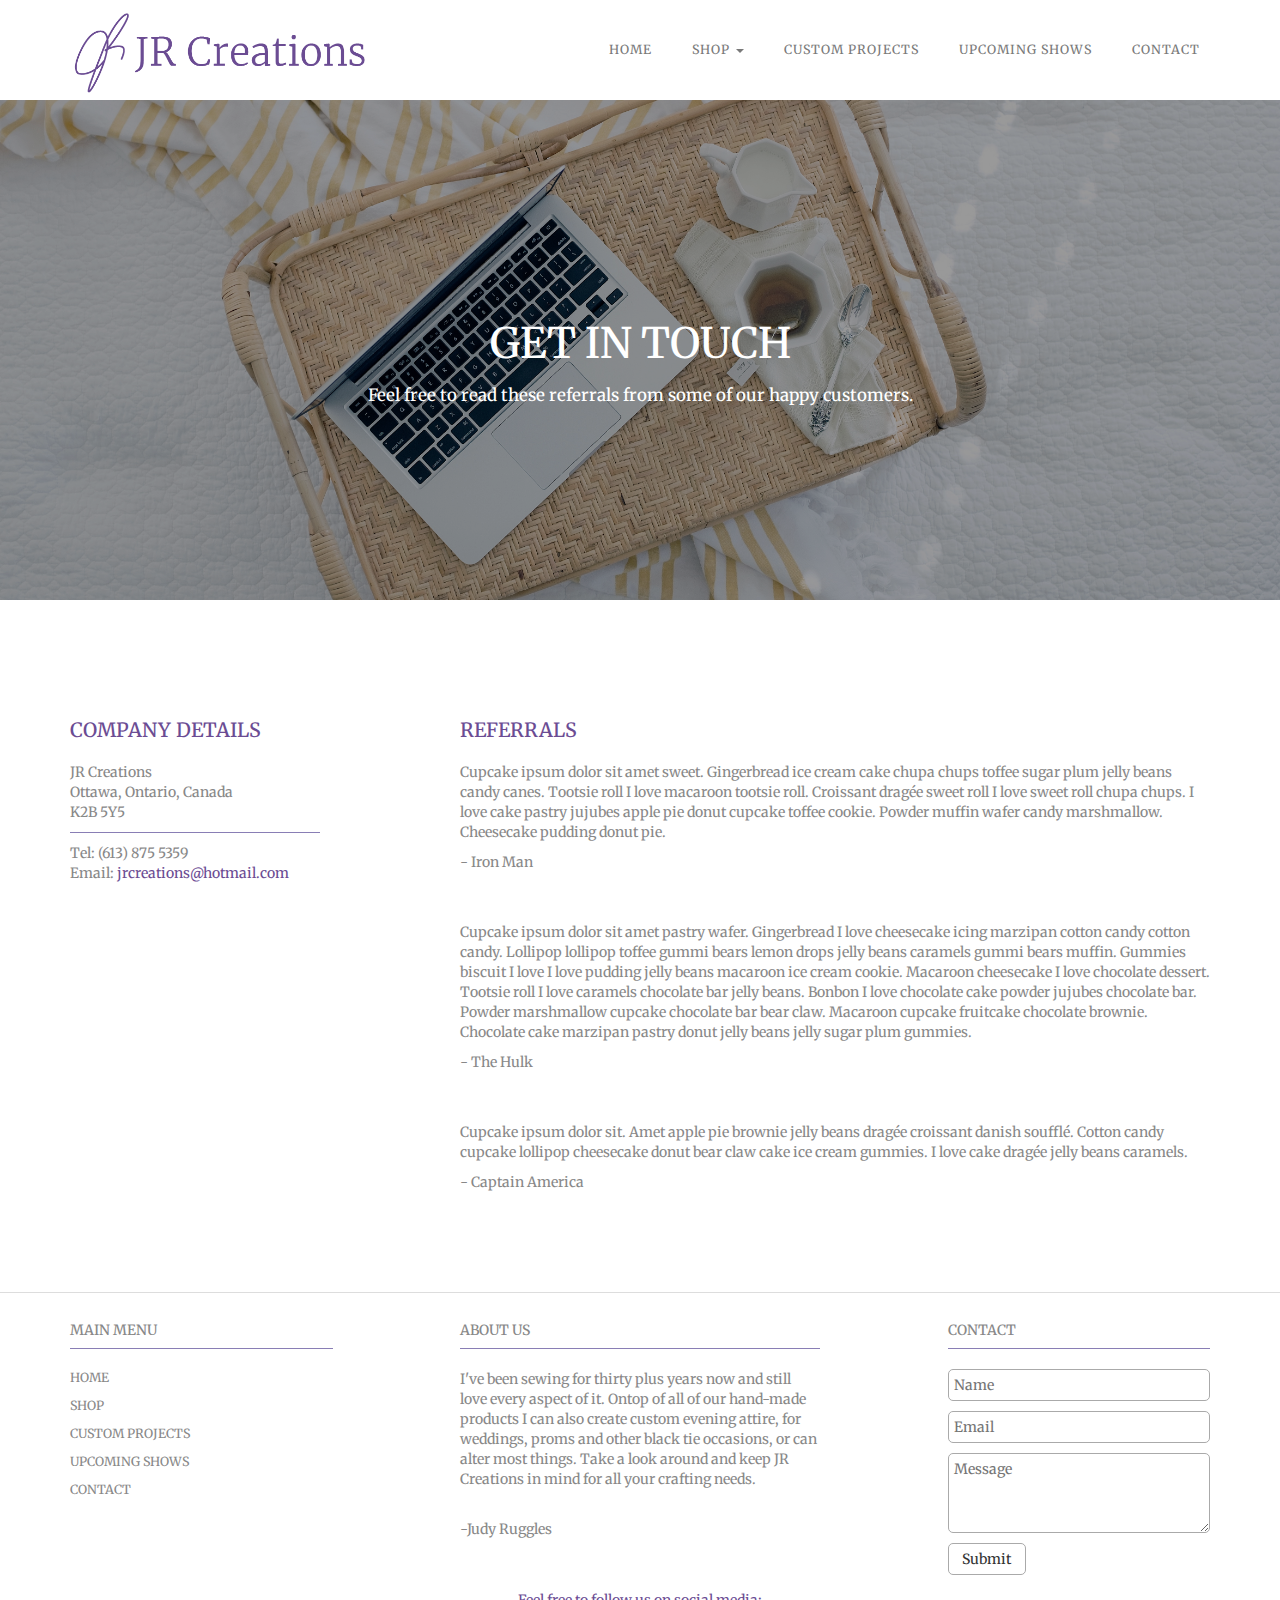
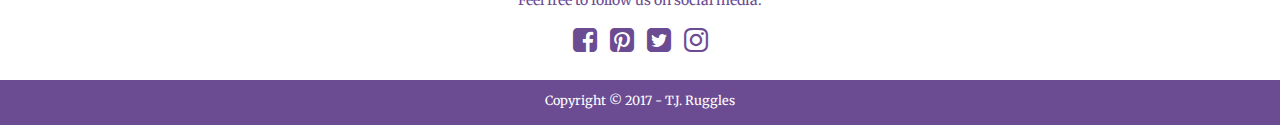
==== contact.html @ 87b07b81 "comitting site" ====
<!DOCTYPE html>
<html lang="en">
<head>
  <meta charset="UTF-8">
  <meta name="viewport" content="width=device-width, initial-scale=1.0">
  <meta http-equiv="X-UA-Compatible" content="ie=edge">
  <title>JR Creations | Contact</title>
  <link rel="stylesheet" href="https://maxcdn.bootstrapcdn.com/bootstrap/3.3.7/css/bootstrap.min.css" integrity="sha384-BVYiiSIFeK1dGmJRAkycuHAHRg32OmUcww7on3RYdg4Va+PmSTsz/K68vbdEjh4u" crossorigin="anonymous">
  <link rel="stylesheet" href="https://maxcdn.bootstrapcdn.com/font-awesome/4.7.0/css/font-awesome.min.css">
  <link href="https://fonts.googleapis.com/css?family=Merriweather:300" rel="stylesheet">
  <link rel="stylesheet" href="css/contact.css">
</head>
<body>
  <nav class="navbar navbar-default">
  <div class="container">
    <!-- Brand and toggle get grouped for better mobile display -->
    <div class="navbar-header">
      <button type="button" class="navbar-toggle collapsed" data-toggle="collapse" data-target="#bs-example-navbar-collapse-1" aria-expanded="false">
        <span class="sr-only">Toggle navigation</span>
        <span class="icon-bar"></span>
        <span class="icon-bar"></span>
        <span class="icon-bar"></span>
      </button>
      <a class="navbar-brand" href="index.html"><img src="css/images/logo.png" alt="JR Creations logo"></a>
    </div>

    <!-- Collect the nav links, forms, and other content for toggling -->
    <div class="collapse navbar-collapse" id="bs-example-navbar-collapse-1">
      <ul class="nav navbar-nav navbar-right">
        <li><a href="index.html">Home <span class="sr-only">(current)</span></a></li>
        <li class="dropdown">
          <a href="#" class="dropdown-toggle" data-toggle="dropdown" role="button" aria-haspopup="true" aria-expanded="false">Shop <span class="caret"></span></a>
          <ul class="dropdown-menu">
            <li><a href="purses.html">Purses & Bags</a></li>
            <li><a href="wallets.html">Wallets</a></li>
            <li><a href="sleeves.html">Sleeves</a></li>
            <li role="separator" class="divider"></li>
            <li><a href="kids.html">Kids</a></li>
            <li><a href="seasonal.html">Seasonal</a></li>
          </ul>
        </li>
        <li><a href="custom-projects.html">Custom Projects</a></li>
        <li><a href="upcoming-shows.html">Upcoming Shows</a></li>
        <li><a href="contact.html">Contact</a></li>
      </ul>
    </div><!-- /.navbar-collapse -->
  </div><!-- /.container -->
  </nav>

  <div class="jumbotron">
    <div class="dark-background">
      <div class="container">
        <h1>Get in Touch</h1>
        <h3>Feel free to read these referrals from some of our happy customers.</h3>
      </div>
    </div>
  </div>

  <div class="content">
    <div class="container">
      <div class="row">
        <div class="company col-md-4">
          <h3 class='title'>Company Details</h3>
          <p>JR Creations<br />
            Ottawa, Ontario, Canada<br />
            K2B 5Y5</p>
            <hr>
          <p>Tel: (613) 875 5359<br />
            Email: <a href="mailto:jrcreations.@hotmail.com">jrcreations@hotmail.com</a></p>
        </div>
        <div class="referrals col-md-8">
          <h3 class="title">Referrals</h3>
          <div class="quote">
            <p>Cupcake ipsum dolor sit amet sweet. Gingerbread ice cream cake chupa chups toffee sugar plum jelly beans candy canes. Tootsie roll I love macaroon tootsie roll. Croissant dragée sweet roll I love sweet roll chupa chups. I love cake pastry jujubes apple pie donut cupcake toffee cookie. Powder muffin wafer candy marshmallow. Cheesecake pudding donut pie.</p>
            <p>- Iron Man</p>
          </div>
          <div class="quote">
            <p>Cupcake ipsum dolor sit amet pastry wafer. Gingerbread I love cheesecake icing marzipan cotton candy cotton candy. Lollipop lollipop toffee gummi bears lemon drops jelly beans caramels gummi bears muffin. Gummies biscuit I love I love pudding jelly beans macaroon ice cream cookie. Macaroon cheesecake I love chocolate dessert. Tootsie roll I love caramels chocolate bar jelly beans. Bonbon I love chocolate cake powder jujubes chocolate bar. Powder marshmallow cupcake chocolate bar bear claw. Macaroon cupcake fruitcake chocolate brownie. Chocolate cake marzipan pastry donut jelly beans jelly sugar plum gummies.</p>
            <p>- The Hulk</p>
          </div>
            <div class="quote">
            <p>Cupcake ipsum dolor sit. Amet apple pie brownie jelly beans dragée croissant danish soufflé. Cotton candy cupcake lollipop cheesecake donut bear claw cake ice cream gummies. I love cake dragée jelly beans caramels.</p>
            <p>- Captain America</p>
          </div>
        </div>
      </div>
    </div>
  </div>

  <div class="footer">
    <div class="container">
      <div class="row">
        <div class="main-menu col-md-3">
          <h4>Main Menu</h4>
          <hr>
          <ul>
            <li><a href="index.html">Home</a></li>
            <li><a href="shop.html">Shop</a></li>
            <li><a href="custom-projects.html">Custom Projects</a></li>
            <li><a href="upcoming-shows.html">Upcoming Shows</a></li>
            <li><a href="contact.html">Contact</a></li>
          </ul>
        </div>
        <div class="about col-md-4 col-md-offset-1">
          <h4>About Us</h4>
          <hr>
          <p>I've been sewing for thirty plus years now and still love every aspect of it. Ontop of all of our hand-made products I can also create custom evening attire, for weddings, proms and other black tie occasions, or can alter most things. Take a look around and keep JR Creations in mind for all your crafting needs.</p>
          <br />
          <p>-Judy Ruggles</p>
        </div>
        <div class="contact col-md-3 col-md-offset-1">
          <h4>Contact</h4>
          <hr>
          <div class="form-group">
            <form action="mailto:jrcreations@hotmail.com" method='post' enctype='text/plain'>
              <label for="name">Name</label>
              <input type="text" id='name' placeholder='Name' required>
              <label for="email">Email</label>
              <input type="email" id='email' placeholder='Email' required>
              <label for="message">Message</label>
              <textarea id='message' placeholder='Message' required></textarea>
              <input class='btn btn-default' type="submit">
            </form>
            </div>
        </div>
      </div>
      <div class="row">
        <div class="social col-xs-12">
          <p>Feel free to follow us on social media:</p>
          <div class="social">
            <span><a href="https://www.facebook.com/JRCreations.ca/" target='_blank'><i class="fa fa-facebook-square" aria-hidden="true"></i></a></span>
            <span><a href="https://www.pinterest.com/judyruggles/" target='_blank'><i class="fa fa-pinterest-square" aria-hidden="true"></i></a></span>
            <span><a href="https://twitter.com/judyruggles" target='_blank'><i class="fa fa-twitter-square" aria-hidden="true"></i></a></span>
            <span><a href="https://www.instagram.com/judyruggles/" target='_blank'><i class="fa fa-instagram" aria-hidden="true"></i></a></span>
          </div>
        </div>
      </div>
    </div>
  </div>
  <div class="copyright">
    <p>Copyright &copy 2017 - T.J. Ruggles</p>
  </div>


<!-- SCRIPTS -->
<script src="http://code.jquery.com/jquery-3.2.1.min.js" integrity="sha256-hwg4gsxgFZhOsEEamdOYGBf13FyQuiTwlAQgxVSNgt4=" crossorigin="anonymous"></script>
<script src="https://maxcdn.bootstrapcdn.com/bootstrap/3.3.7/js/bootstrap.min.js" integrity="sha384-Tc5IQib027qvyjSMfHjOMaLkfuWVxZxUPnCJA7l2mCWNIpG9mGCD8wGNIcPD7Txa" crossorigin="anonymous"></script>
</body>
</html>
---- css/contact.css ----
/*************************************************
                      GENERAL
*************************************************/

* {
  box-sizing: border-box;
}

html,
body {
  font-family: 'Merriweather', serif;
  color: #888;
}

.title {
  font-size: 1.1em;
  margin-bottom: 5px;
  text-transform: uppercase;
}

hr {
  background-color: rgba(87, 71, 150, 0.7);
  color: rgba(87, 71, 150, 0.7);
  width: 30px;
  height: 3px;
  border: none;
  margin: 20px auto 40px;
}

/*************************************************
                      NAV
*************************************************/
.navbar-default {
  background: white;
  border: none;
  padding: 0;
  margin: 0;
  border-radius: 0;
  text-transform: uppercase;
}

.navbar-brand {
  padding: 10px 15px;
}

.navbar-default .navbar-brand img,
.navbar-default .navbar-brand:focus img,
.navbar-default .navbar-brand:hover img {
  width: 300px;
}

.navbar-default .navbar-nav>li>a {
  color: rgb(121, 121, 121);
  font-size: 0.9em;
  margin-left: 20px;
  padding: 40px 10px;
  background: white;
  letter-spacing: 1px;
}

.navbar-default .navbar-nav>.active>a, .navbar-default .navbar-nav>.active>a:focus, .navbar-default .navbar-nav>.active>a:hover,
.navbar-default .navbar-nav>li>a:focus, .navbar-default .navbar-nav>li>a:hover  {
  color: #6B4C93;
  background: white;
}

.navbar-default .navbar-nav>.open>a, .navbar-default .navbar-nav>.open>a:focus, .navbar-default .navbar-nav>.open>a:hover {
  color: white;
  background-color: #6B4C93;
}

.navbar-nav>li>.dropdown-menu {
  margin-top: -1px;
  border-top: none;
}

.dropdown-menu>li>a,
.dropdown-menu>li>a:hover {
  color: #6B4C93;
  font-size: 0.9em;
  letter-spacing: 1px;
}

/*************************************************
                    JUMBOTRON
*************************************************/

.jumbotron {
  background: url(images/contact-jumbo.jpg);
  height: 500px;
  background-size: cover;
  background-position: center;
  color: white;
  text-align: center;
  margin: 0;
  padding: 0;
}

.dark-background {
  padding: 0;
  margin: 0;
  height: 500px;
  background: rgba(0,0,0,0.4)
}

.jumbotron h1 {
  font-size: 3em;
  padding-top: 200px;
  text-transform: uppercase;
}

.jumbotron h3 {
  font-size: 1.2em;
}

.jumbotron button {
  background: transparent;
  width: 150px;
  height: 45px;
  font-size: 1.1em;
  color: white;
  margin-top: 30px;
  border: 1px solid white;
  text-transform: uppercase;
}

.jumbotron button:hover {
  background: white;
  color: #333;
}

/*************************************************
                    CONTACT
*************************************************/

.content {
  padding: 100px 0;
}

.content h3 {
  font-size: 1.4em;
  color: #6B4C93;
  margin-bottom: 20px;
}

.content hr {
  margin: 0 0 10px 0;
  height: 1px;
  width: 250px;
}

.content a {
  color: #6B4C93;
}

.quote {
  margin-bottom: 50px;
}

/*************************************************
                    FOOTER
*************************************************/

.footer {
  padding: 20px 0;
  border-top: 1px solid #ddd;
  /* counter quote 50px margin */
  margin-top: -50px;
}

.footer h4 {
  text-transform: uppercase;
  font-size: 1em;
}

.footer hr {
  width: 100%;
  height: 1px;
  margin-top: 0;
  margin-bottom: 20px;
  padding: 0;
}

.main-menu ul{
  padding: 0;
  list-style: none;
}

.main-menu ul li {
  margin: 10px 0;
  text-transform: uppercase;
  font-size: 0.9em;
}

.main-menu ul li a {
  text-decoration: none;
  color: inherit;
}

.main-menu ul li a:hover {
  text-decoration: underline;
}

.form-group label {
  display: none;
}

.form-group input,
.form-group textarea {
  display: block;
  width: 100%;
  margin-bottom: 10px;
  padding: 5px;
  border: 1px solid #aaa;
  border-radius: 5px;
}

.form-group textarea {
  height: 80px;
}

.form-group .btn-default {
  width: 30%;
}

.form-group .btn-default:hover {
  background: rgba(87, 71, 150, 0.3);
}

.social {
  color: #6B4C93;
  text-align: center;
}

.social a {
  color: inherit;
}

.social span {
  font-size: 2em;
  margin: 5px;
}

.copyright {
  text-align: center;
  background-color: #6B4C93;
  color: #fff;
  margin: 0;
  padding: 5px;
}

.copyright p {
  font-size: 0.9em;
  margin-top: 7px;
}

/*purple
color: #6B4C93;
*/
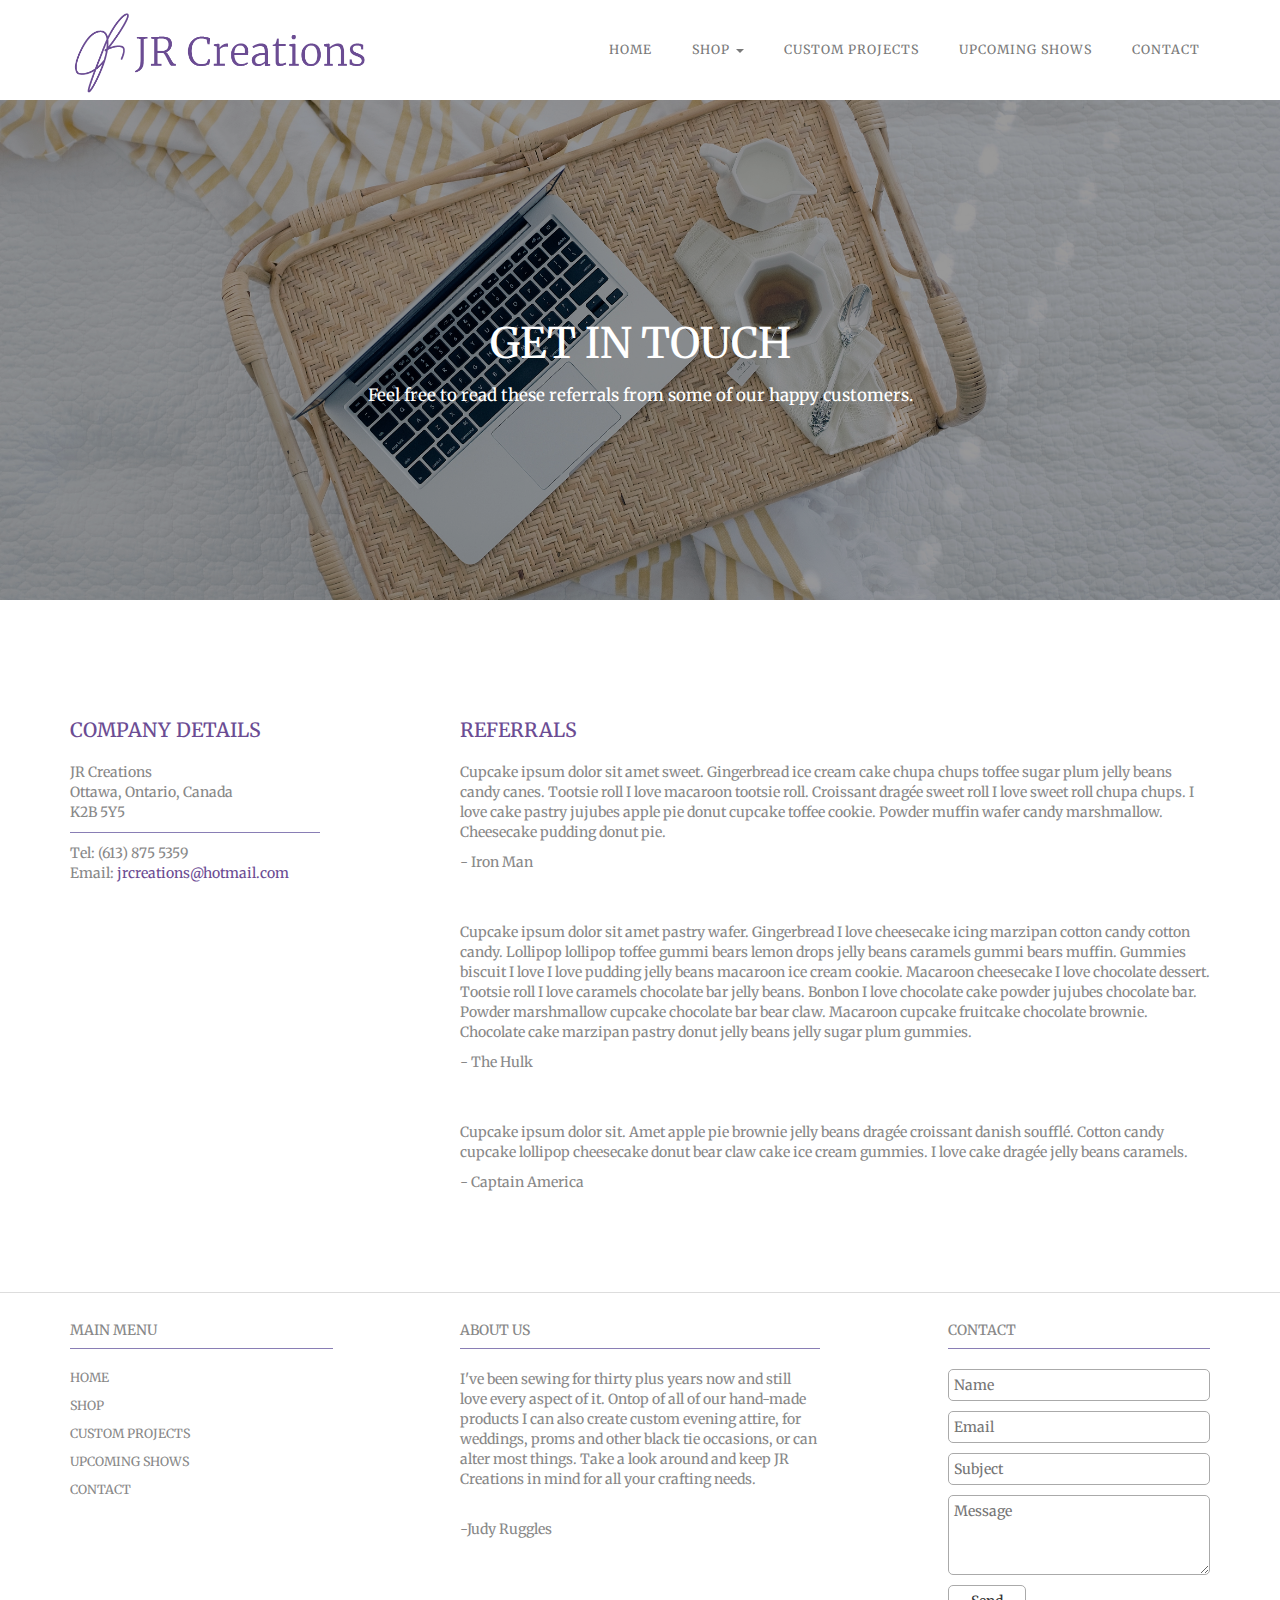
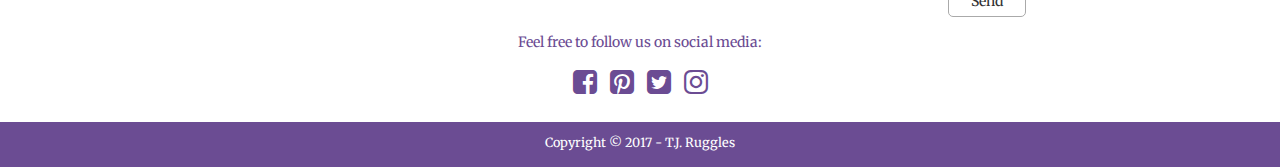
==== commit e5bb9c5a: "+backend footer form" ====
--- a/contact.html
+++ b/contact.html
@@ -112,16 +112,14 @@
           <h4>Contact</h4>
           <hr>
           <div class="form-group">
-            <form action="mailto:jrcreations@hotmail.com" method='post' enctype='text/plain'>
-              <label for="name">Name</label>
-              <input type="text" id='name' placeholder='Name' required>
-              <label for="email">Email</label>
-              <input type="email" id='email' placeholder='Email' required>
-              <label for="message">Message</label>
-              <textarea id='message' placeholder='Message' required></textarea>
-              <input class='btn btn-default' type="submit">
+            <form action="https://formspree.io/jrcreations@hotmail.ca" method="POST">
+              <input type="text" name="name" placeholder="Name" required>
+              <input type="email" name="_replyto" placeholder="Email" required>
+              <input type="text" name="_subject" placeholder="Subject" required>
+              <textarea type="text" name="message" id="message" placeholder="Message" required></textarea>
+              <input type="submit" value="Send" class='btn btn-default'>
             </form>
-            </div>
+          </div>
         </div>
       </div>
       <div class="row">
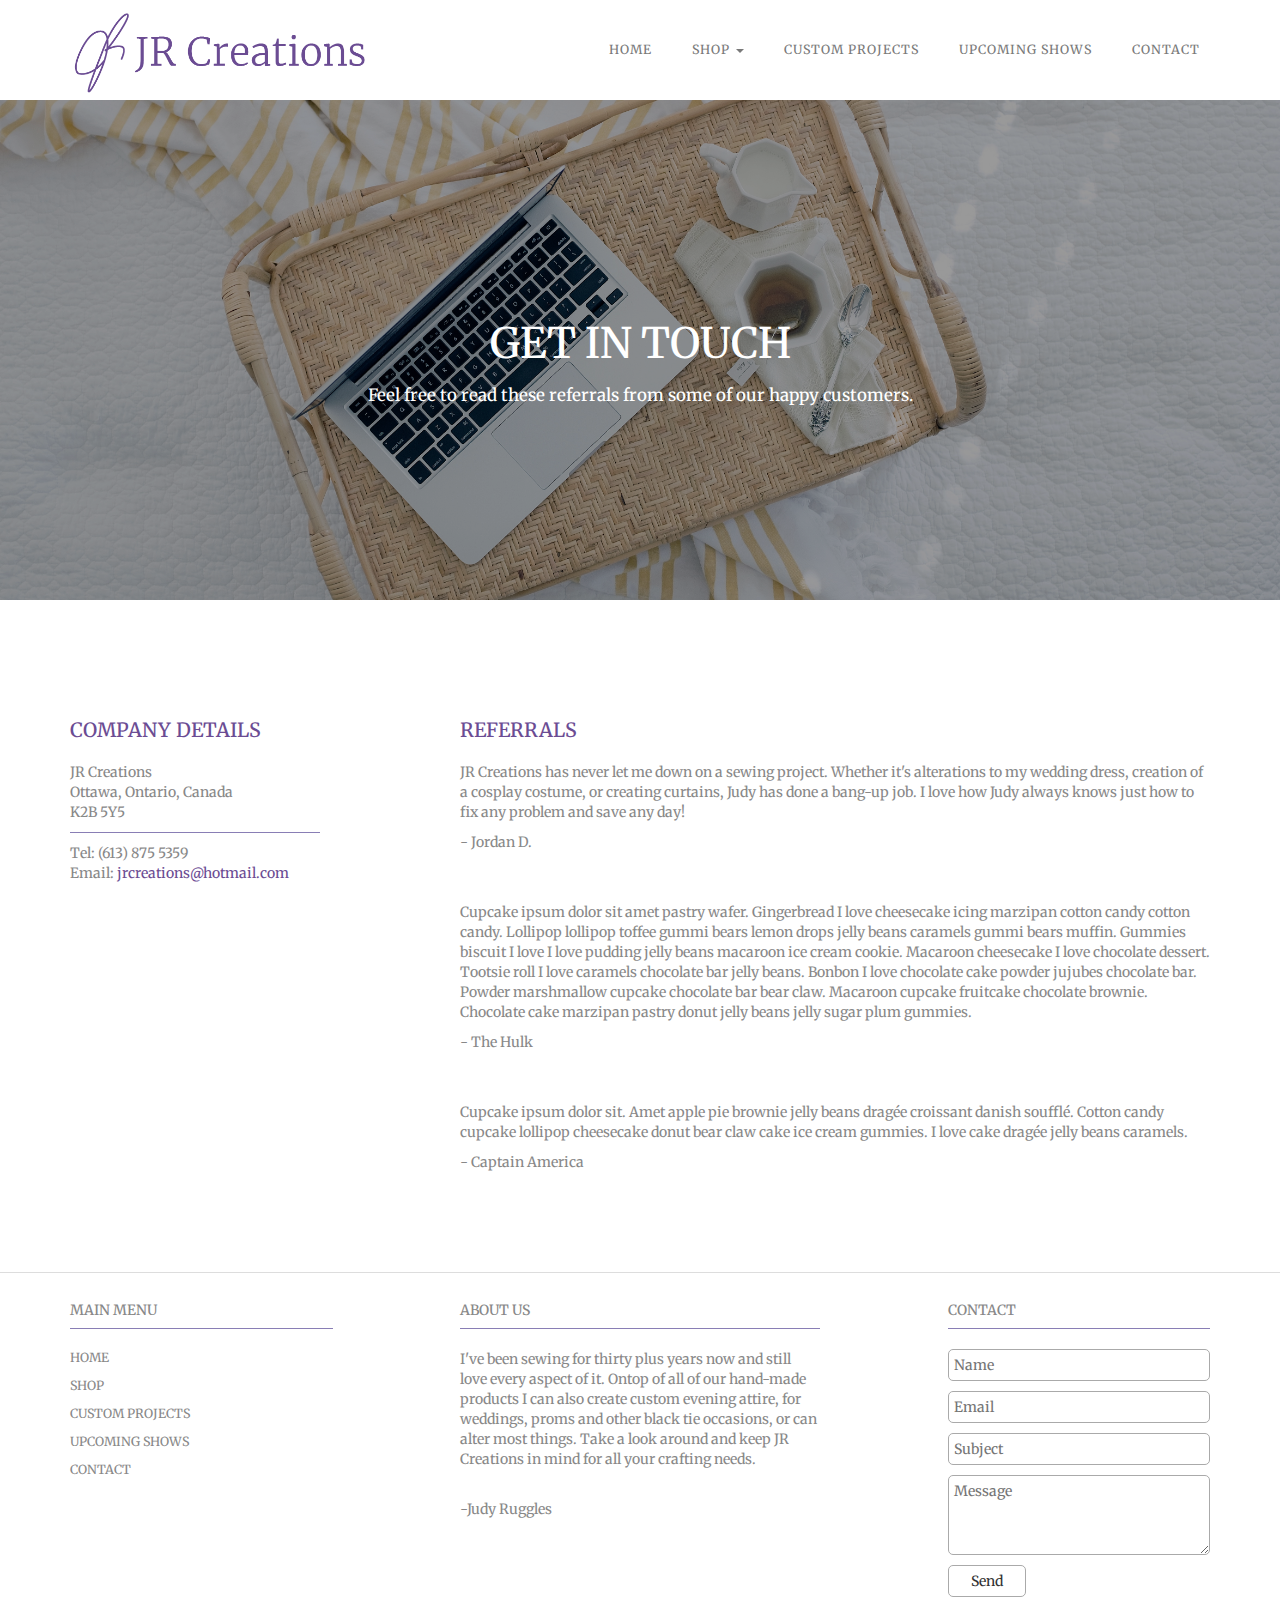
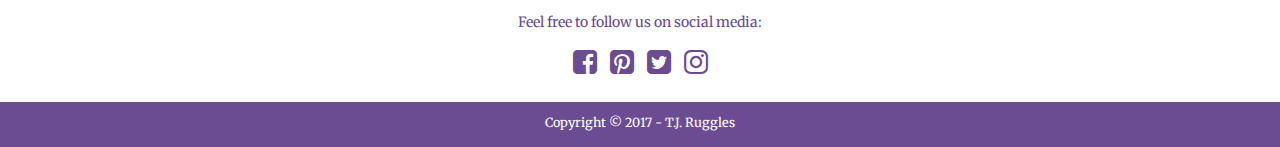
==== commit cea85dc0: "adding referral content" ====
--- a/contact.html
+++ b/contact.html
@@ -8,6 +8,7 @@
   <link rel="stylesheet" href="https://maxcdn.bootstrapcdn.com/bootstrap/3.3.7/css/bootstrap.min.css" integrity="sha384-BVYiiSIFeK1dGmJRAkycuHAHRg32OmUcww7on3RYdg4Va+PmSTsz/K68vbdEjh4u" crossorigin="anonymous">
   <link rel="stylesheet" href="https://maxcdn.bootstrapcdn.com/font-awesome/4.7.0/css/font-awesome.min.css">
   <link href="https://fonts.googleapis.com/css?family=Merriweather:300" rel="stylesheet">
+  <link rel="shortcut icon" href="css/images/favicon.ico" type="image/x-icon" />
   <link rel="stylesheet" href="css/contact.css">
 </head>
 <body>
@@ -71,8 +72,8 @@
         <div class="referrals col-md-8">
           <h3 class="title">Referrals</h3>
           <div class="quote">
-            <p>Cupcake ipsum dolor sit amet sweet. Gingerbread ice cream cake chupa chups toffee sugar plum jelly beans candy canes. Tootsie roll I love macaroon tootsie roll. Croissant dragée sweet roll I love sweet roll chupa chups. I love cake pastry jujubes apple pie donut cupcake toffee cookie. Powder muffin wafer candy marshmallow. Cheesecake pudding donut pie.</p>
-            <p>- Iron Man</p>
+            <p>JR Creations has never let me down on a sewing project. Whether it's alterations to my wedding dress, creation of a cosplay costume, or creating curtains, Judy has done a bang-up job. I love how Judy always knows just how to fix any problem and save any day!</p>
+            <p>- Jordan D.</p>
           </div>
           <div class="quote">
             <p>Cupcake ipsum dolor sit amet pastry wafer. Gingerbread I love cheesecake icing marzipan cotton candy cotton candy. Lollipop lollipop toffee gummi bears lemon drops jelly beans caramels gummi bears muffin. Gummies biscuit I love I love pudding jelly beans macaroon ice cream cookie. Macaroon cheesecake I love chocolate dessert. Tootsie roll I love caramels chocolate bar jelly beans. Bonbon I love chocolate cake powder jujubes chocolate bar. Powder marshmallow cupcake chocolate bar bear claw. Macaroon cupcake fruitcake chocolate brownie. Chocolate cake marzipan pastry donut jelly beans jelly sugar plum gummies.</p>
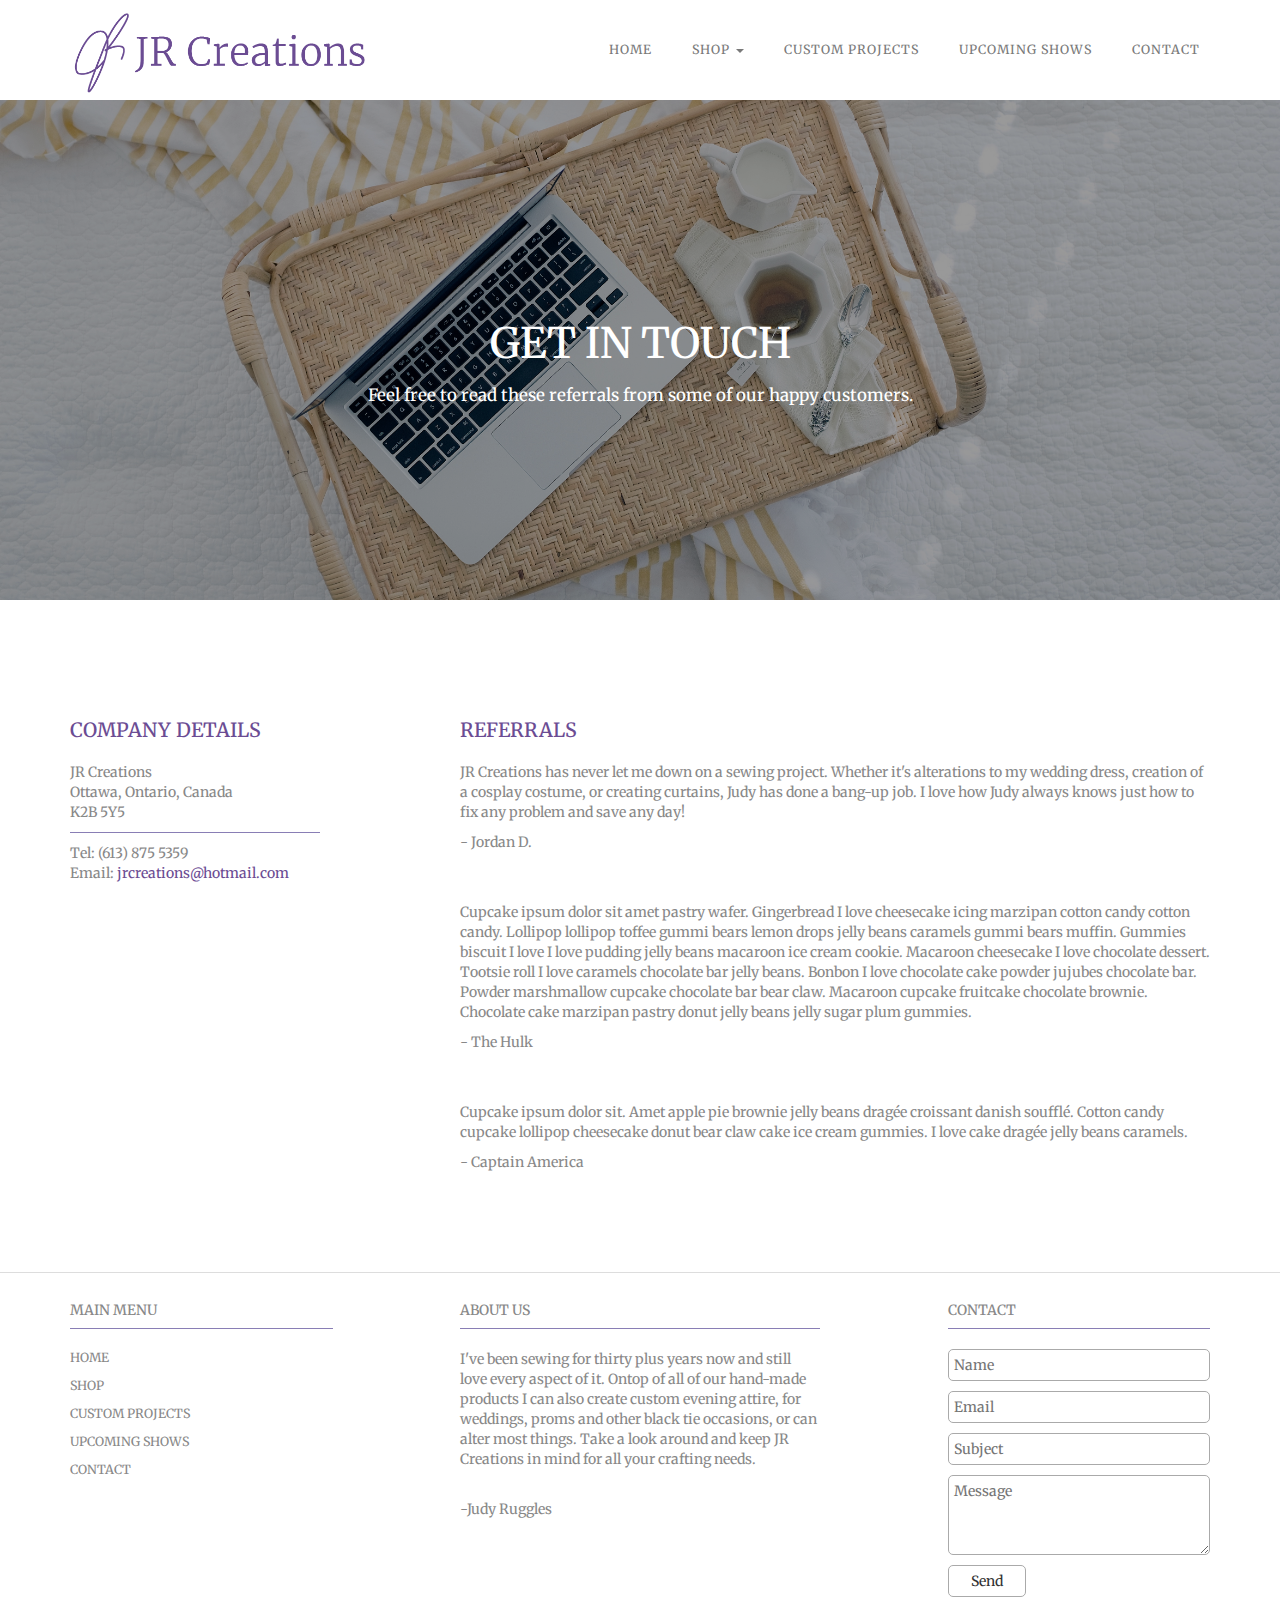
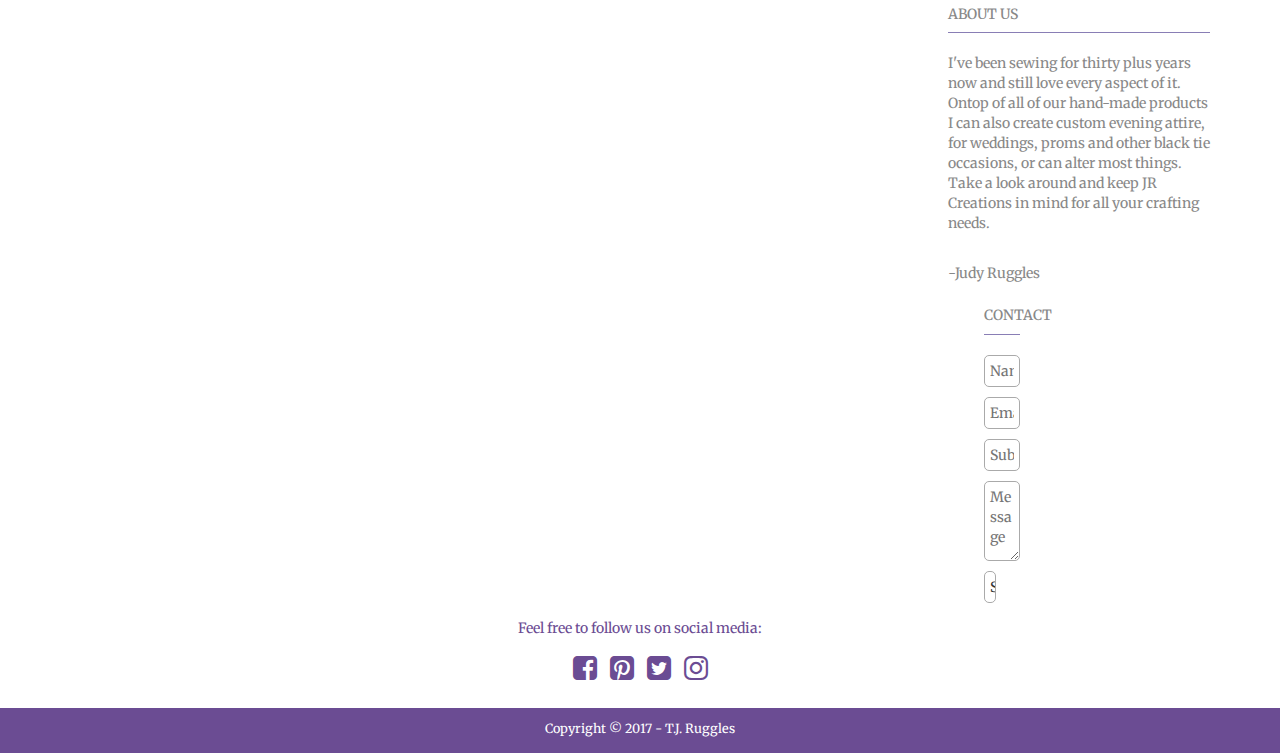
==== commit c6217c19: "making contact page responsive" ====
--- a/contact.html
+++ b/contact.html
@@ -120,18 +120,34 @@
               <textarea type="text" name="message" id="message" placeholder="Message" required></textarea>
               <input type="submit" value="Send" class='btn btn-default'>
             </form>
+            <h4>About Us</h4>
+            <hr>
+            <p>I've been sewing for thirty plus years now and still love every aspect of it. Ontop of all of our hand-made products I can also create custom evening attire, for weddings, proms and other black tie occasions, or can alter most things. Take a look around and keep JR Creations in mind for all your crafting needs.</p>
+            <br />
+            <p>-Judy Ruggles</p>
+          </div>
+          <div class="contact col-md-3 col-md-offset-1 col-sm-4">
+            <h4>Contact</h4>
+            <hr>
+            <div class="form-group">
+              <form action="https://formspree.io/jrcreations@hotmail.ca" method="POST">
+                <input type="text" name="name" placeholder="Name" required>
+                <input type="email" name="_replyto" placeholder="Email" required>
+                <input type="text" name="_subject" placeholder="Subject" required>
+                <textarea type="text" name="message" id="message" placeholder="Message" required></textarea>
+                <input type="submit" value="Send" class='btn btn-default'>
+              </form>
+            </div>
           </div>
         </div>
       </div>
-      <div class="row">
-        <div class="social col-xs-12">
-          <p>Feel free to follow us on social media:</p>
-          <div class="social">
-            <span><a href="https://www.facebook.com/JRCreations.ca/" target='_blank'><i class="fa fa-facebook-square" aria-hidden="true"></i></a></span>
-            <span><a href="https://www.pinterest.com/judyruggles/" target='_blank'><i class="fa fa-pinterest-square" aria-hidden="true"></i></a></span>
-            <span><a href="https://twitter.com/judyruggles" target='_blank'><i class="fa fa-twitter-square" aria-hidden="true"></i></a></span>
-            <span><a href="https://www.instagram.com/judyruggles/" target='_blank'><i class="fa fa-instagram" aria-hidden="true"></i></a></span>
-          </div>
+      <div class="social col-xs-12">
+        <p>Feel free to follow us on social media:</p>
+        <div class="social">
+          <span><a href="https://www.facebook.com/JRCreations.ca/" target='_blank'><i class="fa fa-facebook-square" aria-hidden="true"></i></a></span>
+          <span><a href="https://www.pinterest.com/judyruggles/" target='_blank'><i class="fa fa-pinterest-square" aria-hidden="true"></i></a></span>
+          <span><a href="https://twitter.com/judyruggles" target='_blank'><i class="fa fa-twitter-square" aria-hidden="true"></i></a></span>
+          <span><a href="https://www.instagram.com/judyruggles/" target='_blank'><i class="fa fa-instagram" aria-hidden="true"></i></a></span>
         </div>
       </div>
     </div>
--- a/css/contact.css
+++ b/css/contact.css
@@ -254,6 +254,149 @@
   margin-top: 7px;
 }
 
+
+
+
+
+/************************************************************************
+                            MEDIA QUERIES
+************************************************************************/
+
+@media only screen and (max-width: 1199px) {
+
+  .navbar-default .navbar-brand img,
+  .navbar-default .navbar-brand:focus img,
+  .navbar-default .navbar-brand:hover img {
+    width: 250px;
+  }
+}
+
+@media only screen and (max-width: 991px) {
+
+  .navbar-default .navbar-brand img,
+  .navbar-default .navbar-brand:focus img,
+  .navbar-default .navbar-brand:hover img {
+    width: 200px;
+    margin-top: 10px;
+  }
+
+  .navbar-default .navbar-nav>li>a {
+    font-size: 0.8em;
+    margin-left: 0;
+  }
+
+  .navbar-nav .open .dropdown-menu {
+    font-size: 1em;
+  }
+
+  .dropdown-menu>li>a, .dropdown-menu>li>a:hover {
+    color: #6B4C93;
+    font-size: 0.8em;
+    letter-spacing: 1px;
+  }
+
+  .company hr {
+    width: 200px;
+  }
+}
+
+@media only screen and (max-width: 767px) {
+
+  .navbar-default {
+    height: 60px;
+    position: fixed;
+    width: 100%;
+    z-index: 5;
+    box-shadow: 0px 2px 1px rgba(0, 0, 0, 0.2),
+                 0px 4px 6px rgba(0, 0, 0, 0.1),
+                 0px 9px 11px rgba(0, 0, 0, 0.1);
+    }
+
+  .navbar-default .navbar-brand img,
+  .navbar-default .navbar-brand:focus img,
+  .navbar-default .navbar-brand:hover img {
+    margin-top: 3px;
+  }
+
+  .navbar-default .navbar-brand,
+  .navbar-default .navbar-brand:focus,
+  .navbar-default .navbar-brand:hover {
+    padding: 0 15px;
+  }
+
+  .navbar-default .navbar-toggle {
+    margin-top: 13px;
+  }
+
+  .navbar-default .navbar-nav>li>a {
+    padding: 10px 20px;
+  }
+
+  .navbar-default .navbar-collapse,
+  .navbar-default .navbar-form {
+    border: none;
+    width: 150%;
+    border-bottom: 1px solid #ddd;
+    box-shadow: 0px 2px 1px rgba(0, 0, 0, 0.2),
+                 0px 4px 6px rgba(0, 0, 0, 0.1),
+                 0px 9px 11px rgba(0, 0, 0, 0.1);
+  }
+
+  .container-fluid>.navbar-collapse,
+  .container-fluid>.navbar-header,
+  .container>.navbar-collapse,
+  .container>.navbar-header {
+    margin-top: -3px;
+    background: white;
+  }
+
+  .navbar-nav .open .dropdown-menu {
+    background: rgba(107, 76, 147, 0.2);
+  }
+
+  .jumbotron h1 {
+    font-size: 2em;
+  }
+
+  .jumbotron h3 {
+    font-size: 1.2em;
+  }
+
+  .content {
+    text-align: center;
+  }
+
+  .company {
+    margin-bottom: 50px;
+  }
+
+  .company hr {
+    margin: 0 auto 10px;;
+  }
+
+  .wrapper {
+    display: flex;
+    flex-direction: column;
+  }
+
+  .about {
+    margin-bottom: 50px;
+  }
+
+  .about {
+    order: 1;
+  }
+
+  .contact {
+    order: 2;
+    margin-bottom: 20px;
+  }
+
+  .main-menu {
+    display: none;
+  }
+}
+
 /*purple
 color: #6B4C93;
 */
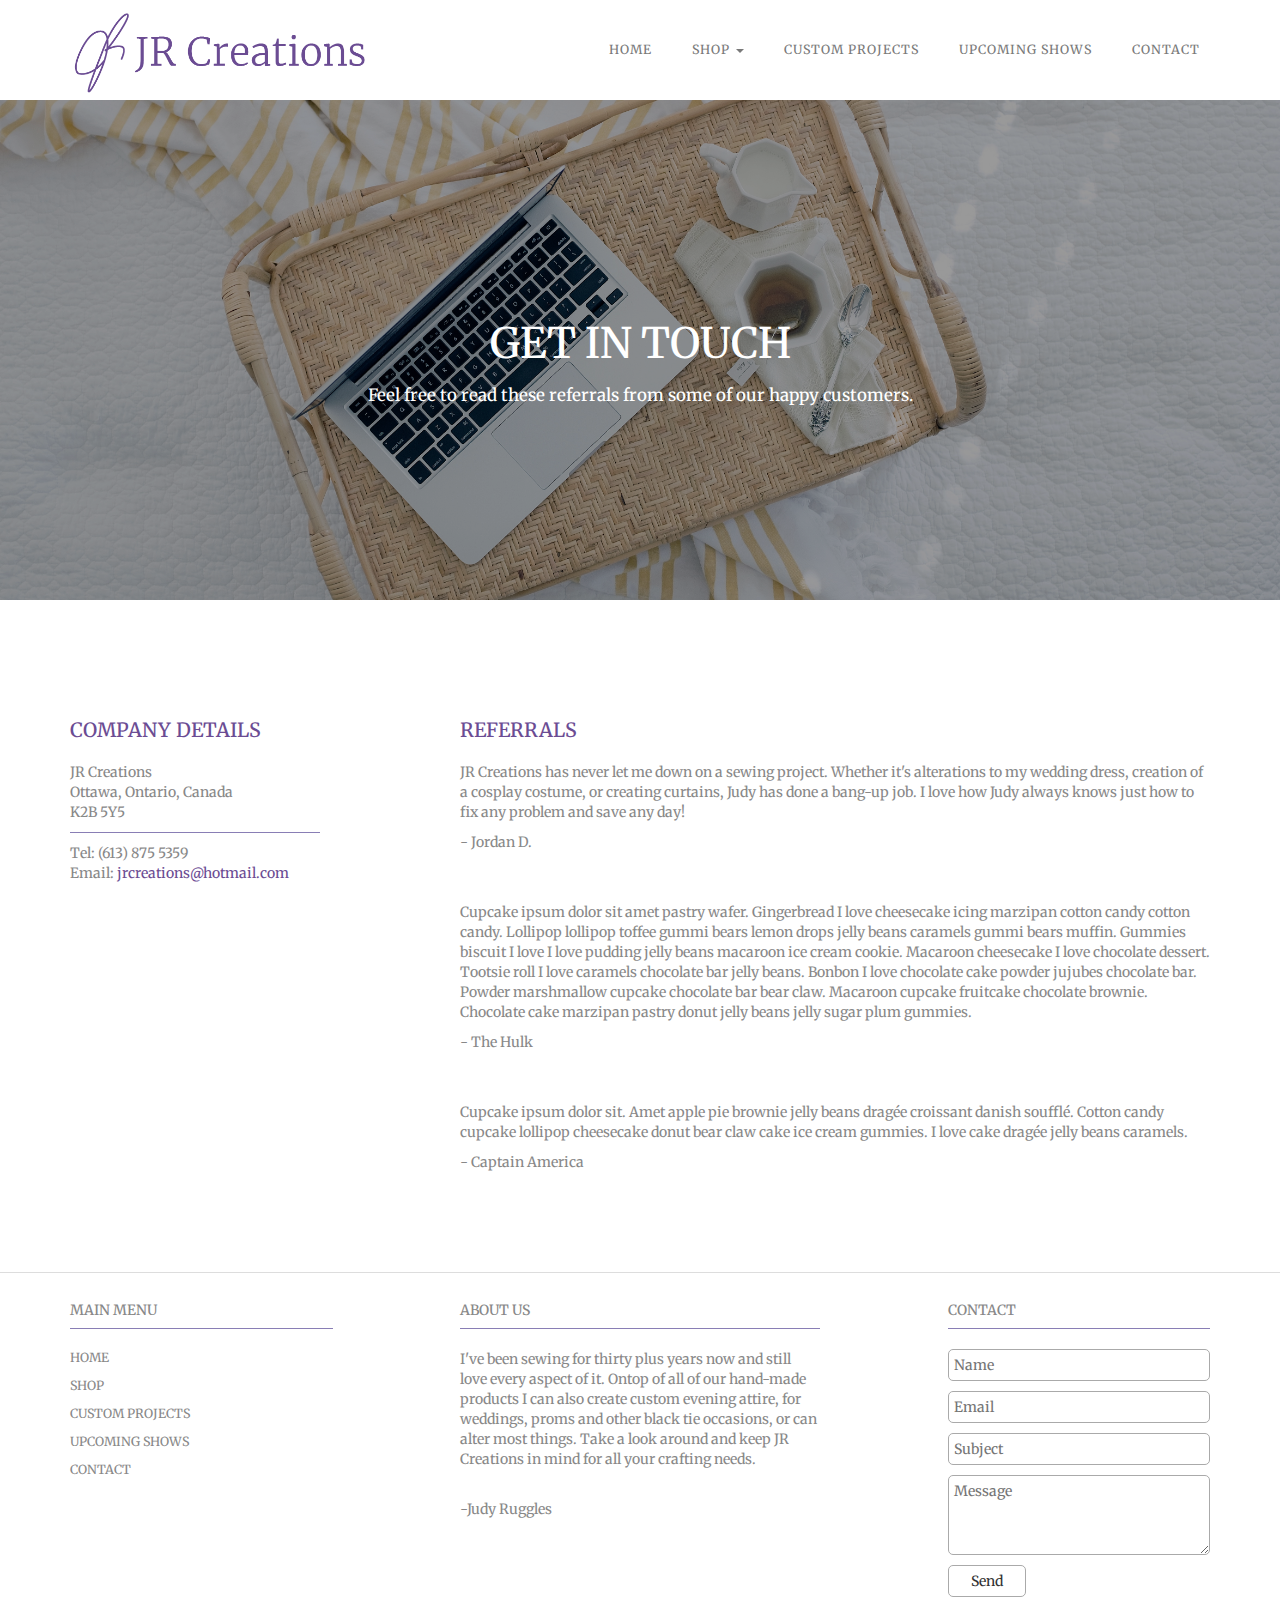
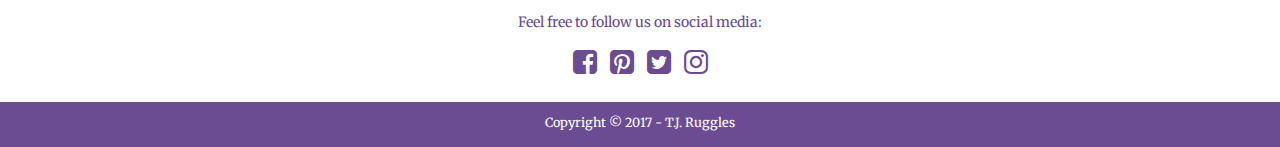
==== commit c57ba881: "making contact page responsive v2" ====
--- a/contact.html
+++ b/contact.html
@@ -60,7 +60,7 @@
   <div class="content">
     <div class="container">
       <div class="row">
-        <div class="company col-md-4">
+        <div class="company col-sm-4">
           <h3 class='title'>Company Details</h3>
           <p>JR Creations<br />
             Ottawa, Ontario, Canada<br />
@@ -69,7 +69,7 @@
           <p>Tel: (613) 875 5359<br />
             Email: <a href="mailto:jrcreations.@hotmail.com">jrcreations@hotmail.com</a></p>
         </div>
-        <div class="referrals col-md-8">
+        <div class="referrals col-sm-8">
           <h3 class="title">Referrals</h3>
           <div class="quote">
             <p>JR Creations has never let me down on a sewing project. Whether it's alterations to my wedding dress, creation of a cosplay costume, or creating curtains, Judy has done a bang-up job. I love how Judy always knows just how to fix any problem and save any day!</p>
@@ -91,35 +91,19 @@
   <div class="footer">
     <div class="container">
       <div class="row">
-        <div class="main-menu col-md-3">
-          <h4>Main Menu</h4>
-          <hr>
-          <ul>
-            <li><a href="index.html">Home</a></li>
-            <li><a href="shop.html">Shop</a></li>
-            <li><a href="custom-projects.html">Custom Projects</a></li>
-            <li><a href="upcoming-shows.html">Upcoming Shows</a></li>
-            <li><a href="contact.html">Contact</a></li>
-          </ul>
-        </div>
-        <div class="about col-md-4 col-md-offset-1">
-          <h4>About Us</h4>
-          <hr>
-          <p>I've been sewing for thirty plus years now and still love every aspect of it. Ontop of all of our hand-made products I can also create custom evening attire, for weddings, proms and other black tie occasions, or can alter most things. Take a look around and keep JR Creations in mind for all your crafting needs.</p>
-          <br />
-          <p>-Judy Ruggles</p>
-        </div>
-        <div class="contact col-md-3 col-md-offset-1">
-          <h4>Contact</h4>
-          <hr>
-          <div class="form-group">
-            <form action="https://formspree.io/jrcreations@hotmail.ca" method="POST">
-              <input type="text" name="name" placeholder="Name" required>
-              <input type="email" name="_replyto" placeholder="Email" required>
-              <input type="text" name="_subject" placeholder="Subject" required>
-              <textarea type="text" name="message" id="message" placeholder="Message" required></textarea>
-              <input type="submit" value="Send" class='btn btn-default'>
-            </form>
+        <div class="wrapper">
+          <div class="main-menu col-md-3 col-sm-3">
+            <h4>Main Menu</h4>
+            <hr>
+            <ul>
+              <li><a href="index.html">Home</a></li>
+              <li><a href="shop.html">Shop</a></li>
+              <li><a href="custom-projects.html">Custom Projects</a></li>
+              <li><a href="upcoming-shows.html">Upcoming Shows</a></li>
+              <li><a href="contact.html">Contact</a></li>
+            </ul>
+          </div>
+          <div class="about col-md-4 col-md-offset-1 col-sm-5">
             <h4>About Us</h4>
             <hr>
             <p>I've been sewing for thirty plus years now and still love every aspect of it. Ontop of all of our hand-made products I can also create custom evening attire, for weddings, proms and other black tie occasions, or can alter most things. Take a look around and keep JR Creations in mind for all your crafting needs.</p>
